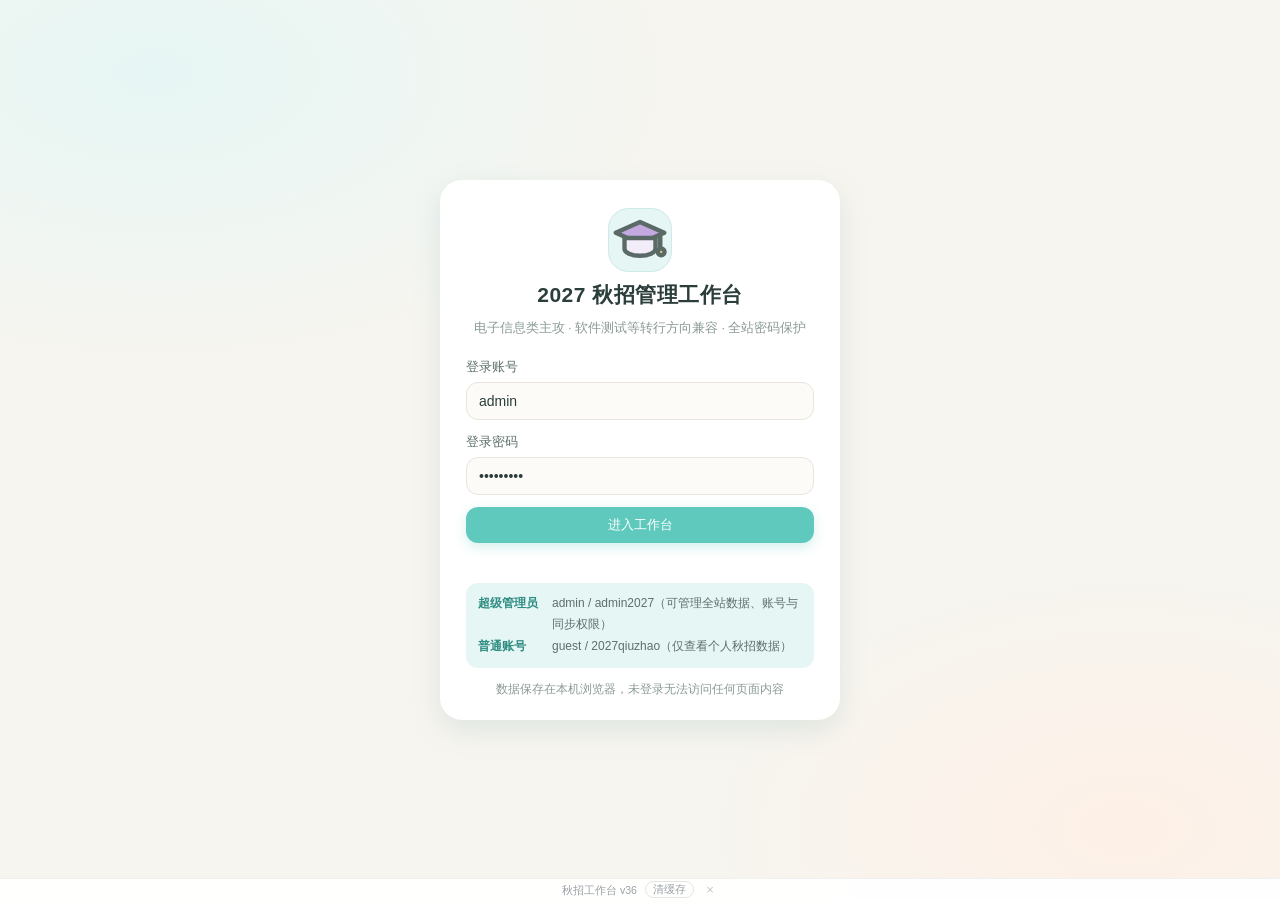
==== app/index.html @ a00beb41 "v36 修复图标一直闪：默认直接用原创手绘 SVG，不再发 40 个 404 图片请求；自定义图片改为可选开关" ====
<!DOCTYPE html>
<html lang="zh-CN">
<head>
<meta charset="UTF-8">
<meta name="viewport" content="width=device-width, initial-scale=1, viewport-fit=cover">
<title>2027秋招管理工作台 · WorkBuddy</title>
<meta name="description" content="2027届秋招专属管理工作台：岗位投递、笔试、面试、简历、题库、Offer对比、待办、资源一站式管理">
<link rel="manifest" href="manifest.webmanifest">
<meta name="theme-color" content="#5FC9BE">
<meta name="apple-mobile-web-app-capable" content="yes">
<meta name="mobile-web-app-capable" content="yes">
<meta name="apple-mobile-web-app-status-bar-style" content="default">
<meta name="apple-mobile-web-app-title" content="秋招工作台">
<meta http-equiv="Cache-Control" content="no-cache, no-store, must-revalidate">
<meta http-equiv="Pragma" content="no-cache">
<meta http-equiv="Expires" content="0">
<link rel="apple-touch-icon" href="icons/icon-192.png">
<link rel="icon" type="image/png" href="icons/icon-192.png">
<link rel="stylesheet" href="styles.css?v=36">
<script>
/* 版本升级时强制清场：注销全部 Service Worker + 清空全部缓存 + 重载一次
   —— 彻底解决浏览器一直执行旧脚本导致菜单点不动的问题（只执行一次，不会循环） */
(function () {
  try {
    var V = 'v36';
    if (localStorage.getItem('qz_ver') !== V) {
      try { localStorage.setItem('qz_ver', V); } catch (e) { }
      if (window.caches && caches.keys) {
        caches.keys().then(function (ks) {
          return Promise.all(ks.map(function (k) { return caches.delete(k); }));
        }).catch(function () { });
      }
      if (navigator.serviceWorker && navigator.serviceWorker.getRegistrations) {
        navigator.serviceWorker.getRegistrations().then(function (rs) {
          rs.forEach(function (r) { r.unregister(); });
        }).catch(function () { });
      }
      if (location.search.indexOf('nc=') < 0) {
        var qs = location.search ? location.search + '&' : '?';
        location.replace(location.pathname + qs + 'nc=' + Date.now() + (location.hash || ''));
      }
    }
  } catch (e) { }
})();
</script>
</head>
<body>

<!-- 底部细提示条：显示实际加载的版本 + 清缓存入口，出错时整条变红；可点 × 隐藏 -->
<div id="verbar" class="verbar">
  <span id="verbarTxt">秋招工作台 v36</span>
  <button class="verbar-btn" onclick="return (window.QZ && QZ.hardReset) ? QZ.hardReset() : location.reload();">清缓存</button>
  <button class="verbar-x" title="隐藏这条提示（下次更新版本会重新出现）" onclick="return (window.QZ && QZ.hideVerbar) ? QZ.hideVerbar() : (document.getElementById('verbar').style.display='none');">&times;</button>
</div>

<!-- ========== 登录页 ========== -->
<div id="login" class="login-screen">
  <div class="login-bg"></div>
  <div class="login-card">
    <div class="login-head" id="loginIcon"></div>
    <h1 class="login-title">2027 秋招管理工作台</h1>
    <p class="login-sub">电子信息类主攻 · 软件测试等转行方向兼容 · 全站密码保护</p>
    <form id="loginForm" autocomplete="off" onsubmit="return (window.QZ && QZ.loginSubmit) ? QZ.loginSubmit(event) : false;">
      <label class="field">
        <span class="field-label">登录账号</span>
        <input id="loginUser" type="text" placeholder="请输入账号" value="admin" autocomplete="username">
      </label>
      <label class="field">
        <span class="field-label">登录密码</span>
        <input id="loginPass" type="password" placeholder="请输入密码" value="admin2027" autocomplete="current-password">
      </label>
      <button class="btn btn-primary btn-block" type="submit">进入工作台</button>
      <p class="login-err" id="loginErr"></p>
    </form>
    <div class="login-tips">
      <div class="tip-row"><b>超级管理员</b><span>admin / admin2027（可管理全站数据、账号与同步权限）</span></div>
      <div class="tip-row"><b>普通账号</b><span>guest / 2027qiuzhao（仅查看个人秋招数据）</span></div>
    </div>
    <p class="login-foot">数据保存在本机浏览器，未登录无法访问任何页面内容</p>
  </div>
</div>

<!-- ========== 工作台主体 ========== -->
<div id="app" class="app hidden">
  <aside id="sidebar" class="sidebar">
    <div class="brand">
      <div class="brand-icon" id="brandIcon"></div>
      <div class="brand-text">
        <strong>秋招工作台</strong>
        <span>2027 Campus Recruit</span>
      </div>
    </div>
    <nav class="nav" id="nav"></nav>
    <div class="side-foot">
      <div class="side-user" id="sideUser"></div>
      <button class="btn btn-ghost btn-sm btn-block" id="logoutBtn">退出登录</button>
    </div>
  </aside>
  <div class="scrim" id="scrim"></div>

  <main class="main">
    <header class="topbar">
      <button class="icon-btn only-mobile" id="menuBtn" aria-label="展开菜单">☰</button>
      <div class="topbar-title">
        <h1 id="pageTitle">首页总览</h1>
        <p id="pageDesc">秋招全局数据看板</p>
      </div>
      <div class="topbar-actions">
        <span class="chip" id="roleChip"></span>
        <button class="btn btn-soft btn-sm" id="syncBtn">飞书同步</button>
        <button class="btn btn-soft btn-sm" id="exportBtn">导出备份</button>
      </div>
    </header>
    <div class="content" id="content"></div>
    <footer class="foot">
      <span>WorkBuddy 秋招工作台 · 数据存于本机浏览器，建议定期导出备份</span>
      <span id="footSync" class="foot-sync"></span>
    </footer>
  </main>
</div>

<div id="modalRoot"></div>
<div id="toast" class="toast"></div>
<button id="installBtn" class="install-btn hidden">添加到手机主屏幕</button>

<!-- 常驻诊断胶囊：显示实际加载版本与错误原文，便于快速定位 -->
<div id="diag" class="diag-pill"></div>
<script>
function qzShowErr(msg) {
  if (window.QZ && QZ.paintDiag) { try { QZ.paintDiag(msg, true); } catch (e) { } }
  var vb = document.getElementById('verbarTxt'), bar = document.getElementById('verbar');
  if (vb) vb.textContent = 'v36 · ' + msg;
  if (bar) bar.style.background = '#ff4d4f';
  var d = document.getElementById('diag');
  if (d) { d.className = 'diag-pill bad'; d.style.display = 'block'; d.textContent = msg; }
}
window.addEventListener('error', function (ev) {
  qzShowErr('脚本错误：' + (ev.message || '未知') + ' @' +
    String(ev.filename || '').split('/').pop() + ':' + ev.lineno);
});
window.addEventListener('unhandledrejection', function (ev) {
  qzShowErr('异步错误：' + ((ev.reason && ev.reason.message) || ev.reason || '未知'));
});
</script>
<script src="resume-parser.js?v=36" defer></script>
<script src="fit-analyzer.js?v=36" defer></script>
<script src="data.js?v=36" defer></script>
<script src="core.js?v=36" defer></script>
<script src="pages.js?v=36" defer></script>
<script>
  if ('serviceWorker' in navigator) {
    window.addEventListener('load', function () {
      navigator.serviceWorker.register('sw.js?v=36').catch(function () {});
      // 新版本 Service Worker 接管后自动刷新一次，保证总是展示最新版本
      var refreshing = false;
      navigator.serviceWorker.addEventListener('controllerchange', function () {
        if (refreshing) return;
        refreshing = true;
        window.location.reload();
      });
    });
  }
</script>
</body>
</html>
---- app/styles.css ----
/* =======================================================
   2027 秋招管理工作台 · 全局样式
   配色方案 B：浅青主色 + 米白背景 + 纯白卡片（低饱和清爽）
   ======================================================= */
:root{
  --teal:#5FC9BE;
  --teal-deep:#3FA79C;
  --teal-dark:#2F8C82;
  --teal-soft:#E6F6F4;
  --teal-line:#CDEAE6;

  --cream:#F7F5F0;
  --cream-2:#F1EEE7;
  --card:#FFFFFF;

  --text:#2C3E3B;
  --text-2:#5C6F6B;
  --muted:#8A9A96;
  --border:#E9E5DC;

  --red:#FF8A7A;      /* 柔和珊瑚红 */
  --yellow:#FFD79A;   /* 暖黄 */
  --skin:#FFE3C4;
  --ink:#3A3226;

  --ok:#4CAF9B;
  --warn:#E9A23B;
  --danger:#E4725F;
  --info:#6BA8E8;

  --radius:18px;
  --radius-sm:12px;
  --shadow:0 6px 18px rgba(95,150,143,.10);
  --shadow-hi:0 10px 28px rgba(95,150,143,.16);
  --sidebar-w:236px;
  --sidebar-w-m:74px;
}

*{box-sizing:border-box;-webkit-tap-highlight-color:transparent}
html,body{margin:0;padding:0}
body{
  font-family:"PingFang SC","Microsoft YaHei","Hiragino Sans GB","Helvetica Neue",Arial,sans-serif;
  background:var(--cream);
  color:var(--text);
  font-size:14px;
  line-height:1.6;
  -webkit-font-smoothing:antialiased;
}
h1,h2,h3,h4,p{margin:0}
ul{margin:0;padding:0;list-style:none}
a{color:var(--teal-dark);text-decoration:none}
button,input,select,textarea{font-family:inherit;font-size:14px;color:inherit}
.hidden{display:none !important}
img,svg{display:block}

/* 分页条 */
.pager{
  display:flex;flex-wrap:wrap;align-items:center;justify-content:center;gap:10px;
  margin-top:14px;padding:10px;background:#f7fbfa;border:1px solid var(--border);border-radius:12px;
}
.pager .btn:disabled{opacity:.45;cursor:not-allowed}
.pager select{padding:3px 6px;border:1px solid var(--border);border-radius:6px;background:#fff;color:var(--text-2)}

/* 菜单项改为锚点后：去掉下划线、继承配色 */
a.nav-item{text-decoration:none;color:var(--text-2)}
a.nav-item:hover{text-decoration:none}
a.nav-item.active{color:var(--teal-dark)}

/* 常驻版本条：屏幕最底部一条极细的浅色提示，平时不抢视线，出错时才变红 */
.verbar{
  position:fixed;left:0;right:0;bottom:0;z-index:99999;height:22px;
  display:flex;align-items:center;justify-content:center;gap:8px;
  padding:0 10px;background:rgba(255,255,255,.92);color:#9AA0A6;
  font-size:10.5px;line-height:22px;white-space:nowrap;
  border-top:1px solid rgba(0,0,0,.06);backdrop-filter:blur(4px);
}
.verbar #verbarTxt{flex:0 1 auto;min-width:0;overflow:hidden;text-overflow:ellipsis}
.verbar-btn{
  flex:0 0 auto;height:17px;padding:0 7px;border:1px solid rgba(0,0,0,.1);border-radius:9px;
  background:transparent;color:#9AA0A6;font-size:10.5px;cursor:pointer;line-height:1;
}
.verbar-btn:hover{color:var(--teal-dark);border-color:var(--teal)}
.verbar-x{
  flex:0 0 auto;width:16px;height:16px;padding:0;margin:0;line-height:14px;
  border:none;background:transparent;color:#C2C6CC;font-size:13px;cursor:pointer;
}
.verbar-x:hover{color:#666}
.verbar.bad{background:#ff4d4f;color:#fff;border-top-color:#ff4d4f}
.verbar.bad .verbar-btn,.verbar.bad .verbar-x{color:#fff;border-color:rgba(255,255,255,.6)}
body{padding-bottom:24px}

/* 常驻诊断胶囊：右下角显示版本号 / 错误原文 */
.diag-pill{
  display:none;position:fixed;right:12px;bottom:12px;z-index:9999;
  max-width:78vw;word-break:break-all;
  padding:6px 14px;border-radius:20px;font-size:12px;line-height:1.5;
  color:#fff;background:rgba(95,201,190,.94);
  box-shadow:0 6px 18px rgba(0,0,0,.18);pointer-events:none;
}
.diag-pill.bad{background:#ff4d4f}

/* ---------------- 登录页 ---------------- */
.login-screen{
  position:fixed;inset:0;z-index:100;
  display:flex;align-items:center;justify-content:center;padding:20px;
  background:
    radial-gradient(900px 500px at 12% 8%, #E6F6F4 0%, transparent 60%),
    radial-gradient(700px 420px at 88% 92%, #FDF0E6 0%, transparent 60%),
    var(--cream);
  overflow:auto;
}
.login-card{
  width:100%;max-width:400px;background:var(--card);
  border-radius:22px;box-shadow:var(--shadow-hi);
  padding:28px 26px 22px;position:relative;z-index:2;
}
.login-head{display:flex;justify-content:center;margin-bottom:6px}
.login-title{font-size:21px;text-align:center;letter-spacing:.5px}
.login-sub{margin:6px 0 18px;text-align:center;color:var(--muted);font-size:12.5px;line-height:1.7}
.field{display:block;margin-bottom:12px}
.field-label{display:block;font-size:12.5px;color:var(--text-2);margin-bottom:5px}
.field input,.field select,.field textarea{
  width:100%;padding:10px 12px;border:1px solid var(--border);border-radius:var(--radius-sm);
  background:#FCFBF8;outline:none;transition:.18s;
}
.field input:focus,.field select:focus,.field textarea:focus{
  border-color:var(--teal);background:#fff;box-shadow:0 0 0 3px rgba(95,201,190,.14)
}
.login-err{color:var(--danger);font-size:12.5px;min-height:18px;margin-top:8px;text-align:center}
.login-tips{margin-top:14px;background:var(--teal-soft);border-radius:var(--radius-sm);padding:10px 12px}
.tip-row{display:flex;gap:8px;font-size:12px;color:var(--text-2);line-height:1.8}
.tip-row b{flex:0 0 66px;color:var(--teal-dark)}
.login-foot{margin-top:12px;font-size:11.5px;color:var(--muted);text-align:center}

/* ---------------- 布局 ---------------- */
.app{display:flex;min-height:100vh}
.sidebar{
  position:fixed;top:0;left:0;bottom:0;width:var(--sidebar-w);z-index:40;
  background:linear-gradient(180,#FFFFFF 0%,#FBFDFC 100%);
  border-right:1px solid var(--border);
  display:flex;flex-direction:column;
}
.brand{display:flex;align-items:center;gap:10px;padding:16px 14px;border-bottom:1px solid var(--border)}
.brand-icon{flex:0 0 40px}
.brand-text strong{display:block;font-size:14.5px;letter-spacing:.3px}
.brand-text span{display:block;font-size:10.5px;color:var(--muted);letter-spacing:.4px}
.nav{flex:1;overflow-y:auto;padding:10px 8px 14px}
.nav-item{
  display:flex;align-items:center;gap:10px;width:100%;
  padding:8px 10px;margin-bottom:4px;border:none;border-radius:14px;
  background:transparent;cursor:pointer;text-align:left;transition:.16s;color:var(--text-2);
}
.nav-item:hover{background:var(--teal-soft);color:var(--teal-dark)}
.nav-item.active{background:var(--teal-soft);color:var(--teal-dark);box-shadow:inset 0 0 0 1px var(--teal-line)}
.nav-item.active .nav-text strong{color:var(--teal-dark)}
.nav-text strong{display:block;font-size:13.5px;color:var(--text);font-weight:600}
.nav-text span{display:block;font-size:10.5px;color:var(--muted)}
.nav-badge{
  margin-left:auto;min-width:20px;height:20px;padding:0 6px;border-radius:10px;
  background:var(--red);color:#fff;font-size:11px;display:flex;align-items:center;justify-content:center;
}
.side-foot{padding:10px;border-top:1px solid var(--border)}
.side-user{
  display:flex;align-items:center;gap:8px;padding:6px 8px;margin-bottom:8px;
  background:var(--cream);border-radius:12px;
}
.side-user .su-name{font-size:12.5px;font-weight:600;line-height:1.3}
.side-user .su-role{font-size:10.5px;color:var(--muted)}

.main{flex:1;margin-left:var(--sidebar-w);min-width:0;display:flex;flex-direction:column}
.topbar{
  position:sticky;top:0;z-index:30;
  display:flex;align-items:center;gap:12px;
  padding:14px 22px;background:rgba(247,245,240,.94);
  backdrop-filter:blur(8px);border-bottom:1px solid var(--border);
}
.topbar-title h1{font-size:18px;letter-spacing:.3px}
.topbar-title p{font-size:12px;color:var(--muted);margin-top:1px}
.topbar-actions{margin-left:auto;display:flex;align-items:center;gap:8px}
.content{padding:18px 22px 26px;flex:1}
.foot{
  padding:12px 22px 18px;display:flex;justify-content:space-between;gap:10px;
  font-size:11.5px;color:var(--muted);border-top:1px solid var(--border);flex-wrap:wrap;
}
.foot-sync{color:var(--teal-dark)}
.scrim{display:none}

/* ---------------- 卡片规范 ---------------- */
.grid{display:grid;gap:14px}
.grid-4{grid-template-columns:repeat(4,minmax(0,1fr))}
.grid-3{grid-template-columns:repeat(3,minmax(0,1fr))}
.grid-2{grid-template-columns:repeat(2,minmax(0,1fr))}
.grid-6{grid-template-columns:repeat(6,minmax(0,1fr))}
.grid-q{grid-template-columns:minmax(0,1fr) 320px}

.card{
  background:var(--card);border-radius:var(--radius);box-shadow:var(--shadow);
  padding:16px 16px 16px;display:flex;flex-direction:column;gap:12px;
}
.card-head{display:flex;align-items:flex-start;gap:11px}
.card-icon{flex:0 0 42px}
.card-titles{min-width:0;flex:1}
.card-title{font-size:14.5px;font-weight:600;letter-spacing:.2px}
.card-desc{font-size:12px;color:var(--muted);margin-top:2px;line-height:1.6}
.card-tools{margin-left:auto;display:flex;gap:6px;flex-wrap:wrap;justify-content:flex-end}
.card-body{font-size:13px;color:var(--text-2)}
/* 图标层：自定义图片优先 + 原创手绘卡通图标回退 */
.nx-icon-img{
  position:relative;display:inline-flex;align-items:center;justify-content:center;flex:0 0 auto;
  border-radius:32%;background:var(--teal-soft);border:1.5px solid var(--teal-line);
  overflow:hidden;line-height:1;vertical-align:middle;
}
.nx-icon-img img{width:88%;height:88%;object-fit:contain;display:block}
.nx-icon-img.tiny{background:transparent;border:none;border-radius:0;overflow:visible}
.nx-icon-img.tiny img{width:100%;height:100%}
.nx-fb{display:none;align-items:center;justify-content:center;width:100%;height:100%}

.stat-card{padding:14px}
.stat-value{font-size:26px;font-weight:700;color:var(--teal-dark);line-height:1.2}
.stat-label{font-size:12px;color:var(--text-2);margin-top:2px}
.stat-sub{font-size:11px;color:var(--muted);margin-top:4px}
.stat-bar{height:6px;border-radius:4px;background:var(--teal-soft);overflow:hidden;margin-top:8px}
.stat-bar i{display:block;height:100%;background:linear-gradient(90deg,var(--teal),var(--teal-deep));border-radius:4px}

.kv{display:grid;grid-template-columns:auto 1fr;gap:6px 12px;font-size:12.5px}
.kv dt{color:var(--muted)}
.kv dd{margin:0;color:var(--text);word-break:break-all}

/* ---------------- 组件 ---------------- */
.btn{
  border:1px solid transparent;border-radius:12px;padding:8px 14px;cursor:pointer;
  background:var(--teal-soft);color:var(--teal-dark);font-size:13px;transition:.16s;
  display:inline-flex;align-items:center;gap:6px;justify-content:center;
}
.btn:hover{filter:brightness(.97)}
.btn-primary{background:var(--teal);color:#fff;box-shadow:0 4px 12px rgba(95,201,190,.28)}
.btn-primary:hover{background:var(--teal-deep)}
.btn-soft{background:var(--teal-soft);color:var(--teal-dark)}
.btn-ghost{background:#fff;border-color:var(--border);color:var(--text-2)}
.btn-danger{background:#FDEDEA;color:var(--danger)}
.btn-sm{padding:6px 10px;font-size:12px;border-radius:10px}
.btn-block{width:100%}
.btn:disabled{opacity:.5;cursor:not-allowed}
.icon-btn{
  width:34px;height:34px;border-radius:10px;border:1px solid var(--border);
  background:#fff;cursor:pointer;font-size:15px;line-height:1;color:var(--text-2);
}
.only-mobile{display:none}

.chip{
  display:inline-flex;align-items:center;gap:5px;padding:4px 10px;border-radius:20px;
  background:var(--teal-soft);color:var(--teal-dark);font-size:11.5px;white-space:nowrap;
}
.chip.gray{background:var(--cream-2);color:var(--text-2)}
.chip.red{background:#FDEDEA;color:var(--danger)}
.chip.yellow{background:#FFF4E0;color:#B8801F}
.chip.green{background:#E7F6F1;color:var(--ok)}
.chip.blue{background:#E9F1FB;color:#3E7CC4}
.tag{display:inline-block;padding:2px 8px;border-radius:8px;background:var(--cream-2);color:var(--text-2);font-size:11px;margin:2px 4px 2px 0}

.table-wrap{overflow-x:auto;border-radius:var(--radius-sm);border:1px solid var(--border)}
table{width:100%;border-collapse:collapse;font-size:12.5px;min-width:640px}
th,td{padding:9px 10px;text-align:left;border-bottom:1px solid var(--border);vertical-align:top}
th{background:var(--cream);color:var(--text-2);font-weight:600;white-space:nowrap;position:sticky;top:0}
tbody tr:hover{background:#FCFBF8}
td .nowrap{white-space:nowrap}

.list{display:flex;flex-direction:column;gap:9px}
.list-item{
  display:flex;gap:10px;align-items:flex-start;padding:10px 12px;
  background:var(--cream);border-radius:var(--radius-sm);border:1px solid transparent;
}
.list-item:hover{border-color:var(--teal-line)}
.list-item .li-main{flex:1;min-width:0}
.list-item .li-title{font-size:13px;font-weight:600;color:var(--text);display:flex;align-items:center;gap:6px;flex-wrap:wrap}
.list-item .li-sub{font-size:11.5px;color:var(--muted);margin-top:3px;line-height:1.7}
.list-item.done .li-title{text-decoration:line-through;color:var(--muted)}

.empty{
  padding:26px;text-align:center;color:var(--muted);font-size:12.5px;
  background:var(--cream);border-radius:var(--radius-sm);border:1px dashed var(--border);
}
.toolbar{display:flex;gap:8px;flex-wrap:wrap;align-items:center}
.toolbar select,.toolbar input{
  padding:7px 10px;border:1px solid var(--border);border-radius:10px;background:#fff;outline:none;font-size:12.5px;
}
.toolbar select:focus,.toolbar input:focus{border-color:var(--teal)}
.filters{padding:12px 14px;background:var(--cream);border-radius:var(--radius-sm);display:flex;gap:8px;flex-wrap:wrap;align-items:center}
.filters label{font-size:12px;color:var(--text-2)}

.progress{height:8px;background:var(--teal-soft);border-radius:6px;overflow:hidden}
.progress i{display:block;height:100%;background:linear-gradient(90deg,var(--teal),var(--teal-deep))}

.timeline{position:relative;padding-left:18px}
.timeline::before{content:"";position:absolute;left:5px;top:6px;bottom:6px;width:2px;background:var(--teal-line)}
.tl-item{position:relative;padding:0 0 14px}
.tl-item::before{
  content:"";position:absolute;left:-17px;top:5px;width:10px;height:10px;border-radius:50%;
  background:#fff;border:2px solid var(--teal);
}
.tl-item .tl-title{font-size:13px;font-weight:600}
.tl-item .tl-sub{font-size:11.5px;color:var(--muted)}

.note{
  background:#FFF9EF;border:1px solid #F3E4C8;border-radius:var(--radius-sm);
  padding:11px 13px;font-size:12.5px;color:#7A5C2E;line-height:1.8;
}
.note.teal{background:var(--teal-soft);border-color:var(--teal-line);color:var(--teal-dark)}
.note.yellow{background:#FFF6E0;border-color:#F0CE7A;color:#7A5310}
.note b{color:inherit}

.acc-title{font-size:13px;font-weight:600;cursor:pointer;display:flex;align-items:center;gap:8px;padding:8px 0}
.acc-body{font-size:12.5px;color:var(--text-2);line-height:1.9;padding:0 0 8px}

.sub-card{background:var(--cream);border-radius:var(--radius-sm);padding:12px}
.sub-card h4{font-size:12.5px;margin-bottom:6px;color:var(--text)}

.score-row{display:flex;align-items:center;gap:8px;margin-bottom:6px;font-size:12px}
.score-row .sr-name{flex:0 0 62px;color:var(--text-2)}
.score-row .sr-bar{flex:1;height:7px;background:var(--teal-soft);border-radius:5px;overflow:hidden}
.score-row .sr-bar i{display:block;height:100%;background:var(--teal)}
.score-row .sr-val{flex:0 0 30px;text-align:right;color:var(--teal-dark);font-weight:600}

.mini-stat{display:flex;justify-content:space-between;padding:6px 0;border-bottom:1px dashed var(--border);font-size:12.5px}
.mini-stat:last-child{border-bottom:none}
.mini-stat b{color:var(--teal-dark)}

/* ---------------- 模态框 ---------------- */
.modal-mask{
  position:fixed;inset:0;background:rgba(44,62,59,.42);z-index:80;
  display:flex;align-items:flex-start;justify-content:center;padding:24px 14px;overflow:auto;
}
.modal{
  width:100%;max-width:560px;background:#fff;border-radius:20px;box-shadow:var(--shadow-hi);
  padding:20px;animation:pop .18s ease;
}
@keyframes pop{from{transform:translateY(8px);opacity:0}to{transform:none;opacity:1}}
.modal h3{font-size:16px;margin-bottom:4px}
.modal .modal-desc{font-size:12px;color:var(--muted);margin-bottom:14px}
.modal-grid{display:grid;grid-template-columns:1fr 1fr;gap:10px}
.modal-grid .full{grid-column:1/-1}
.modal-foot{display:flex;gap:8px;justify-content:flex-end;margin-top:16px}

.toast{
  position:fixed;left:50%;bottom:28px;transform:translateX(-50%) translateY(20px);
  background:var(--text);color:#fff;padding:10px 18px;border-radius:22px;font-size:13px;
  opacity:0;pointer-events:none;transition:.22s;z-index:120;max-width:88vw;text-align:center;
}
.toast.show{opacity:1;transform:translateX(-50%) translateY(0)}

.install-btn{
  position:fixed;right:16px;bottom:16px;z-index:90;border:none;border-radius:22px;
  background:var(--teal);color:#fff;padding:11px 18px;font-size:13px;cursor:pointer;
  box-shadow:0 8px 22px rgba(95,201,190,.36);
}

/* ---------------- 响应式：手机端保持同结构 ---------------- */
@media (max-width:900px){
  .grid-4,.grid-6{grid-template-columns:repeat(2,minmax(0,1fr))}
  .grid-3{grid-template-columns:repeat(2,minmax(0,1fr))}
  .grid-q{grid-template-columns:1fr}
}
@media (max-width:820px){
  :root{--sidebar-w:74px}
  .sidebar{width:var(--sidebar-w)}
  .main{margin-left:var(--sidebar-w)}
  .brand{padding:12px 8px;justify-content:center;flex-direction:column;gap:4px;text-align:center}
  .brand-text{display:none}
  .nav{padding:8px 6px}
  .nav-item{flex-direction:column;gap:3px;padding:7px 2px;border-radius:12px;align-items:center;text-align:center}
  .nav-text strong{font-size:10.5px}
  .nav-text span{display:none}
  .nav-badge{position:absolute;margin:0;transform:translate(14px,-6px);font-size:10px;min-width:16px;height:16px}
  .nav-item{position:relative}
  .side-foot{padding:8px 6px}
  .side-user{flex-direction:column;gap:2px;padding:6px 2px;text-align:center}
  .side-user .su-name{font-size:11px}
  .side-user .su-role{font-size:9.5px}
  .side-foot .btn{font-size:11px;padding:5px 4px}
  .only-mobile{display:inline-flex}
  .topbar{padding:10px 12px;gap:8px}
  .topbar-title h1{font-size:15.5px}
  .topbar-title p{display:none}
  .topbar-actions{gap:6px}
  .topbar-actions .btn{padding:6px 8px;font-size:11.5px}
  #roleChip{display:none}
  #exportBtn{display:none}
  .content{padding:12px 12px 20px}
  .grid-2,.grid-3{grid-template-columns:1fr}
  .grid-4,.grid-6{grid-template-columns:repeat(2,minmax(0,1fr))}
  .grid-q{grid-template-columns:1fr}
  .card{padding:14px 12px;border-radius:16px}
  .modal-grid{grid-template-columns:1fr}
  .foot{padding:10px 12px 16px;font-size:11px}
}
/* 手机端菜单抽屉（展开态，结构不变，仅加宽显示文字） */
.sidebar.open{width:236px;box-shadow:var(--shadow-hi)}
.sidebar.open .brand{flex-direction:row;text-align:left;justify-content:flex-start}
.sidebar.open .brand-text{display:block}
.sidebar.open .nav-item{flex-direction:row;text-align:left;align-items:center;padding:8px 10px}
.sidebar.open .nav-text span{display:block}
.sidebar.open .nav-text strong{font-size:13.5px}
.sidebar.open .nav-badge{position:static;transform:none}
.sidebar.open .side-user{flex-direction:row;text-align:left}
@media (max-width:820px){
  .sidebar.open ~ .scrim{display:block}
}
.scrim{position:fixed;inset:0;background:rgba(44,62,59,.35);z-index:35}
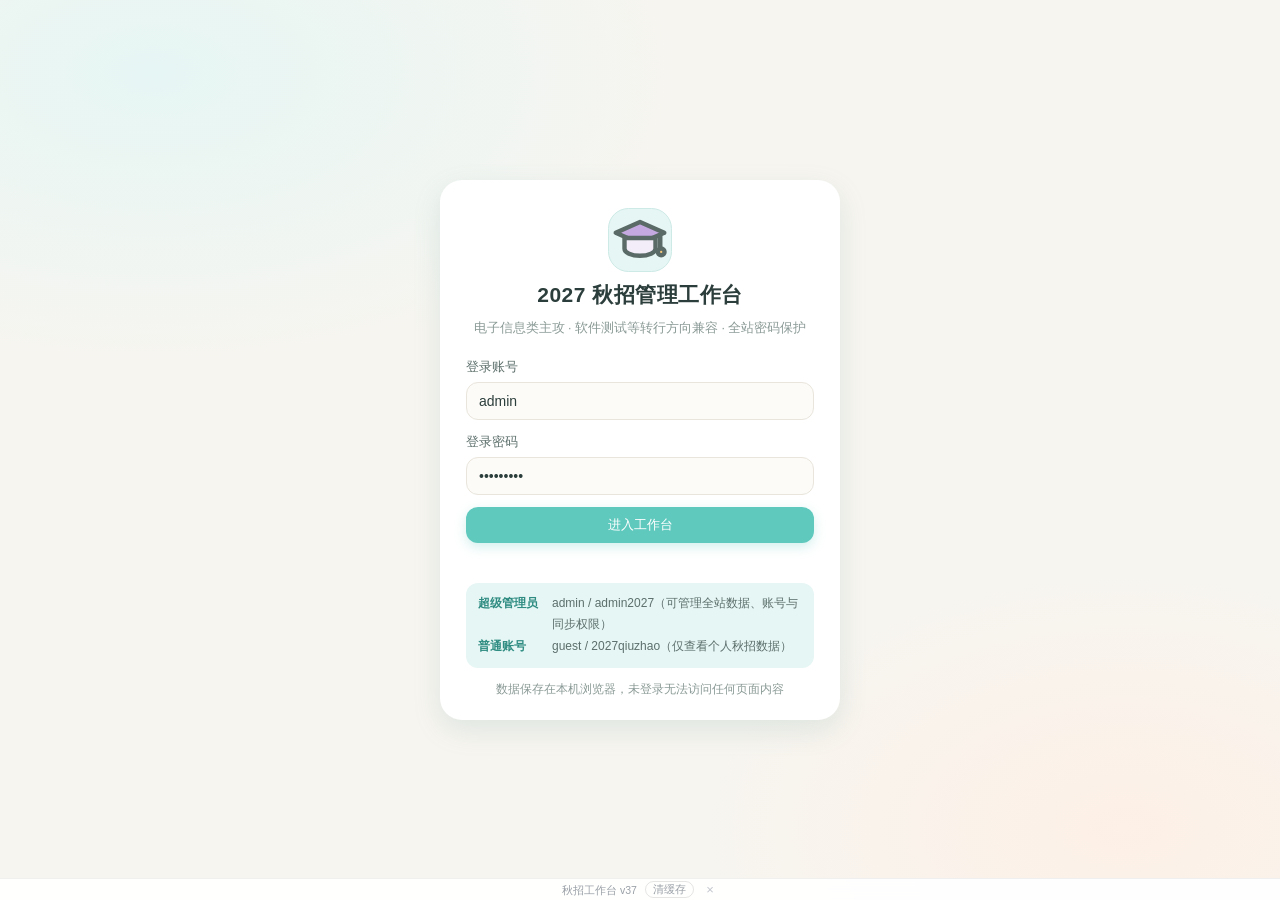
==== commit ef92b15e: "v37 内置汇总表数据更新为近5天 791 条（2026-09-18~09-22）" ====
--- a/app/index.html
+++ b/app/index.html
@@ -16,13 +16,13 @@
 <meta http-equiv="Expires" content="0">
 <link rel="apple-touch-icon" href="icons/icon-192.png">
 <link rel="icon" type="image/png" href="icons/icon-192.png">
-<link rel="stylesheet" href="styles.css?v=36">
+<link rel="stylesheet" href="styles.css?v=37">
 <script>
 /* 版本升级时强制清场：注销全部 Service Worker + 清空全部缓存 + 重载一次
    —— 彻底解决浏览器一直执行旧脚本导致菜单点不动的问题（只执行一次，不会循环） */
 (function () {
   try {
-    var V = 'v36';
+    var V = 'v37';
     if (localStorage.getItem('qz_ver') !== V) {
       try { localStorage.setItem('qz_ver', V); } catch (e) { }
       if (window.caches && caches.keys) {
@@ -48,7 +48,7 @@
 
 <!-- 底部细提示条：显示实际加载的版本 + 清缓存入口，出错时整条变红；可点 × 隐藏 -->
 <div id="verbar" class="verbar">
-  <span id="verbarTxt">秋招工作台 v36</span>
+  <span id="verbarTxt">秋招工作台 v37</span>
   <button class="verbar-btn" onclick="return (window.QZ && QZ.hardReset) ? QZ.hardReset() : location.reload();">清缓存</button>
   <button class="verbar-x" title="隐藏这条提示（下次更新版本会重新出现）" onclick="return (window.QZ && QZ.hideVerbar) ? QZ.hideVerbar() : (document.getElementById('verbar').style.display='none');">&times;</button>
 </div>
@@ -129,7 +129,7 @@
 function qzShowErr(msg) {
   if (window.QZ && QZ.paintDiag) { try { QZ.paintDiag(msg, true); } catch (e) { } }
   var vb = document.getElementById('verbarTxt'), bar = document.getElementById('verbar');
-  if (vb) vb.textContent = 'v36 · ' + msg;
+  if (vb) vb.textContent = 'v37 · ' + msg;
   if (bar) bar.style.background = '#ff4d4f';
   var d = document.getElementById('diag');
   if (d) { d.className = 'diag-pill bad'; d.style.display = 'block'; d.textContent = msg; }
@@ -142,15 +142,15 @@
   qzShowErr('异步错误：' + ((ev.reason && ev.reason.message) || ev.reason || '未知'));
 });
 </script>
-<script src="resume-parser.js?v=36" defer></script>
-<script src="fit-analyzer.js?v=36" defer></script>
-<script src="data.js?v=36" defer></script>
-<script src="core.js?v=36" defer></script>
-<script src="pages.js?v=36" defer></script>
+<script src="resume-parser.js?v=37" defer></script>
+<script src="fit-analyzer.js?v=37" defer></script>
+<script src="data.js?v=37" defer></script>
+<script src="core.js?v=37" defer></script>
+<script src="pages.js?v=37" defer></script>
 <script>
   if ('serviceWorker' in navigator) {
     window.addEventListener('load', function () {
-      navigator.serviceWorker.register('sw.js?v=36').catch(function () {});
+      navigator.serviceWorker.register('sw.js?v=37').catch(function () {});
       // 新版本 Service Worker 接管后自动刷新一次，保证总是展示最新版本
       var refreshing = false;
       navigator.serviceWorker.addEventListener('controllerchange', function () {
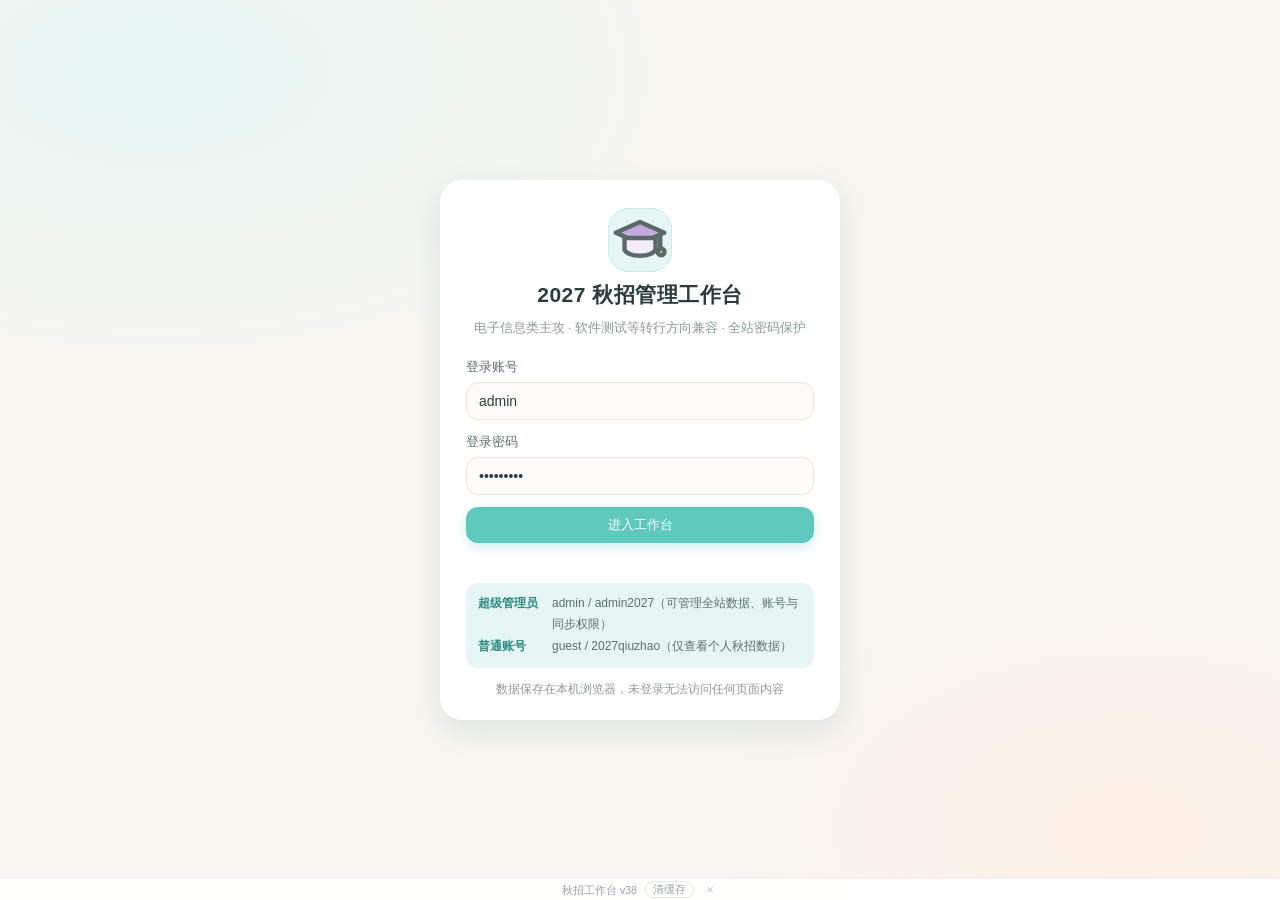
==== commit 6a0d0dca: "v38 岗位库新增「更新时间 新→旧/旧→新」排序 + 显示本页最新更新日；一键载入后自动按最新排序" ====
--- a/app/index.html
+++ b/app/index.html
@@ -16,13 +16,13 @@
 <meta http-equiv="Expires" content="0">
 <link rel="apple-touch-icon" href="icons/icon-192.png">
 <link rel="icon" type="image/png" href="icons/icon-192.png">
-<link rel="stylesheet" href="styles.css?v=37">
+<link rel="stylesheet" href="styles.css?v=38">
 <script>
 /* 版本升级时强制清场：注销全部 Service Worker + 清空全部缓存 + 重载一次
    —— 彻底解决浏览器一直执行旧脚本导致菜单点不动的问题（只执行一次，不会循环） */
 (function () {
   try {
-    var V = 'v37';
+    var V = 'v38';
     if (localStorage.getItem('qz_ver') !== V) {
       try { localStorage.setItem('qz_ver', V); } catch (e) { }
       if (window.caches && caches.keys) {
@@ -48,7 +48,7 @@
 
 <!-- 底部细提示条：显示实际加载的版本 + 清缓存入口，出错时整条变红；可点 × 隐藏 -->
 <div id="verbar" class="verbar">
-  <span id="verbarTxt">秋招工作台 v37</span>
+  <span id="verbarTxt">秋招工作台 v38</span>
   <button class="verbar-btn" onclick="return (window.QZ && QZ.hardReset) ? QZ.hardReset() : location.reload();">清缓存</button>
   <button class="verbar-x" title="隐藏这条提示（下次更新版本会重新出现）" onclick="return (window.QZ && QZ.hideVerbar) ? QZ.hideVerbar() : (document.getElementById('verbar').style.display='none');">&times;</button>
 </div>
@@ -129,7 +129,7 @@
 function qzShowErr(msg) {
   if (window.QZ && QZ.paintDiag) { try { QZ.paintDiag(msg, true); } catch (e) { } }
   var vb = document.getElementById('verbarTxt'), bar = document.getElementById('verbar');
-  if (vb) vb.textContent = 'v37 · ' + msg;
+  if (vb) vb.textContent = 'v38 · ' + msg;
   if (bar) bar.style.background = '#ff4d4f';
   var d = document.getElementById('diag');
   if (d) { d.className = 'diag-pill bad'; d.style.display = 'block'; d.textContent = msg; }
@@ -142,15 +142,15 @@
   qzShowErr('异步错误：' + ((ev.reason && ev.reason.message) || ev.reason || '未知'));
 });
 </script>
-<script src="resume-parser.js?v=37" defer></script>
-<script src="fit-analyzer.js?v=37" defer></script>
-<script src="data.js?v=37" defer></script>
-<script src="core.js?v=37" defer></script>
-<script src="pages.js?v=37" defer></script>
+<script src="resume-parser.js?v=38" defer></script>
+<script src="fit-analyzer.js?v=38" defer></script>
+<script src="data.js?v=38" defer></script>
+<script src="core.js?v=38" defer></script>
+<script src="pages.js?v=38" defer></script>
 <script>
   if ('serviceWorker' in navigator) {
     window.addEventListener('load', function () {
-      navigator.serviceWorker.register('sw.js?v=37').catch(function () {});
+      navigator.serviceWorker.register('sw.js?v=38').catch(function () {});
       // 新版本 Service Worker 接管后自动刷新一次，保证总是展示最新版本
       var refreshing = false;
       navigator.serviceWorker.addEventListener('controllerchange', function () {
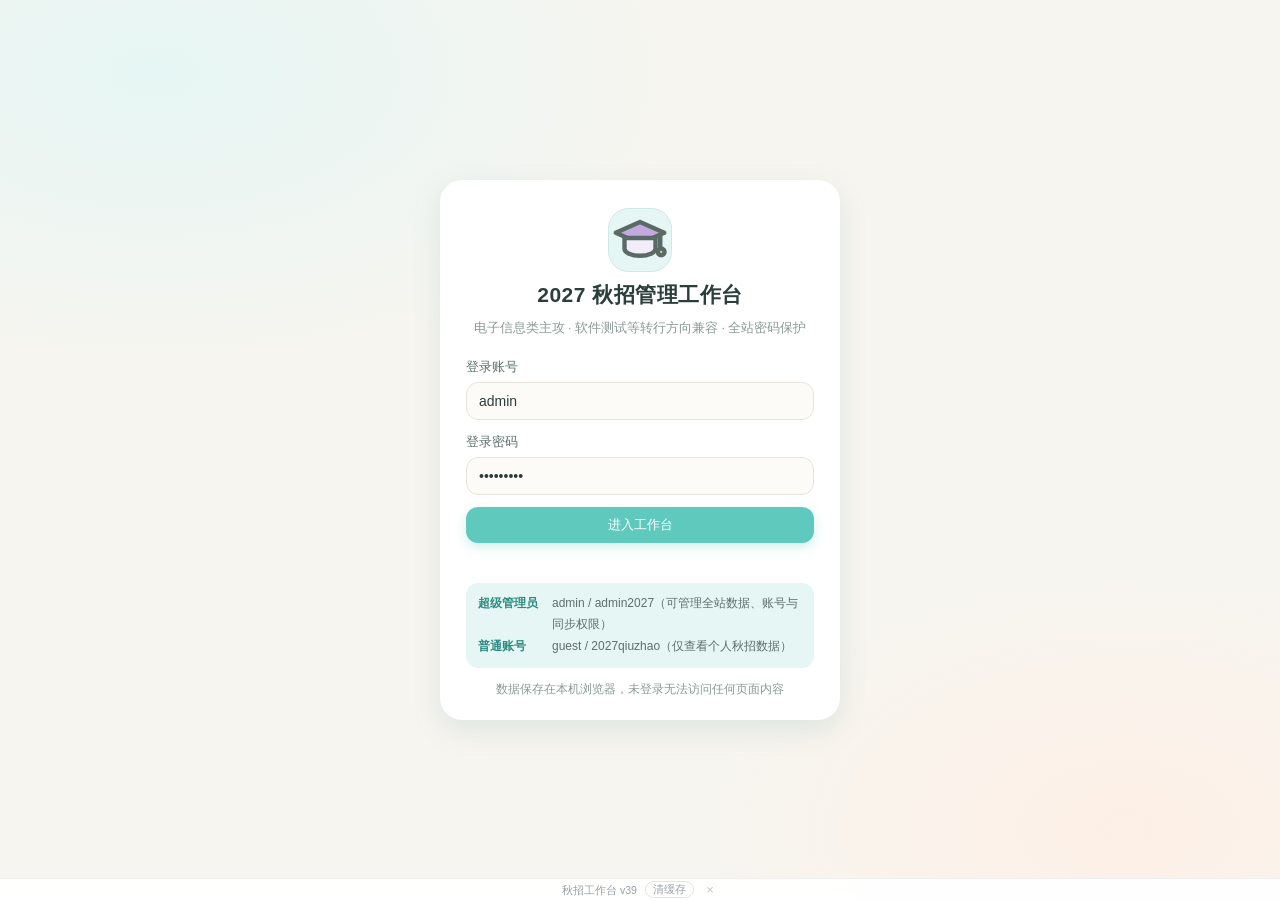
==== commit 67435c63: "v39 岗位新增「公告链接」字段：表格分「打开/公告」两个按钮，编辑表单可填，适配弹窗可一键打开公告原文" ====
--- a/app/index.html
+++ b/app/index.html
@@ -16,13 +16,13 @@
 <meta http-equiv="Expires" content="0">
 <link rel="apple-touch-icon" href="icons/icon-192.png">
 <link rel="icon" type="image/png" href="icons/icon-192.png">
-<link rel="stylesheet" href="styles.css?v=38">
+<link rel="stylesheet" href="styles.css?v=39">
 <script>
 /* 版本升级时强制清场：注销全部 Service Worker + 清空全部缓存 + 重载一次
    —— 彻底解决浏览器一直执行旧脚本导致菜单点不动的问题（只执行一次，不会循环） */
 (function () {
   try {
-    var V = 'v38';
+    var V = 'v39';
     if (localStorage.getItem('qz_ver') !== V) {
       try { localStorage.setItem('qz_ver', V); } catch (e) { }
       if (window.caches && caches.keys) {
@@ -48,7 +48,7 @@
 
 <!-- 底部细提示条：显示实际加载的版本 + 清缓存入口，出错时整条变红；可点 × 隐藏 -->
 <div id="verbar" class="verbar">
-  <span id="verbarTxt">秋招工作台 v38</span>
+  <span id="verbarTxt">秋招工作台 v39</span>
   <button class="verbar-btn" onclick="return (window.QZ && QZ.hardReset) ? QZ.hardReset() : location.reload();">清缓存</button>
   <button class="verbar-x" title="隐藏这条提示（下次更新版本会重新出现）" onclick="return (window.QZ && QZ.hideVerbar) ? QZ.hideVerbar() : (document.getElementById('verbar').style.display='none');">&times;</button>
 </div>
@@ -129,7 +129,7 @@
 function qzShowErr(msg) {
   if (window.QZ && QZ.paintDiag) { try { QZ.paintDiag(msg, true); } catch (e) { } }
   var vb = document.getElementById('verbarTxt'), bar = document.getElementById('verbar');
-  if (vb) vb.textContent = 'v38 · ' + msg;
+  if (vb) vb.textContent = 'v39 · ' + msg;
   if (bar) bar.style.background = '#ff4d4f';
   var d = document.getElementById('diag');
   if (d) { d.className = 'diag-pill bad'; d.style.display = 'block'; d.textContent = msg; }
@@ -142,15 +142,15 @@
   qzShowErr('异步错误：' + ((ev.reason && ev.reason.message) || ev.reason || '未知'));
 });
 </script>
-<script src="resume-parser.js?v=38" defer></script>
-<script src="fit-analyzer.js?v=38" defer></script>
-<script src="data.js?v=38" defer></script>
-<script src="core.js?v=38" defer></script>
-<script src="pages.js?v=38" defer></script>
+<script src="resume-parser.js?v=39" defer></script>
+<script src="fit-analyzer.js?v=39" defer></script>
+<script src="data.js?v=39" defer></script>
+<script src="core.js?v=39" defer></script>
+<script src="pages.js?v=39" defer></script>
 <script>
   if ('serviceWorker' in navigator) {
     window.addEventListener('load', function () {
-      navigator.serviceWorker.register('sw.js?v=38').catch(function () {});
+      navigator.serviceWorker.register('sw.js?v=39').catch(function () {});
       // 新版本 Service Worker 接管后自动刷新一次，保证总是展示最新版本
       var refreshing = false;
       navigator.serviceWorker.addEventListener('controllerchange', function () {
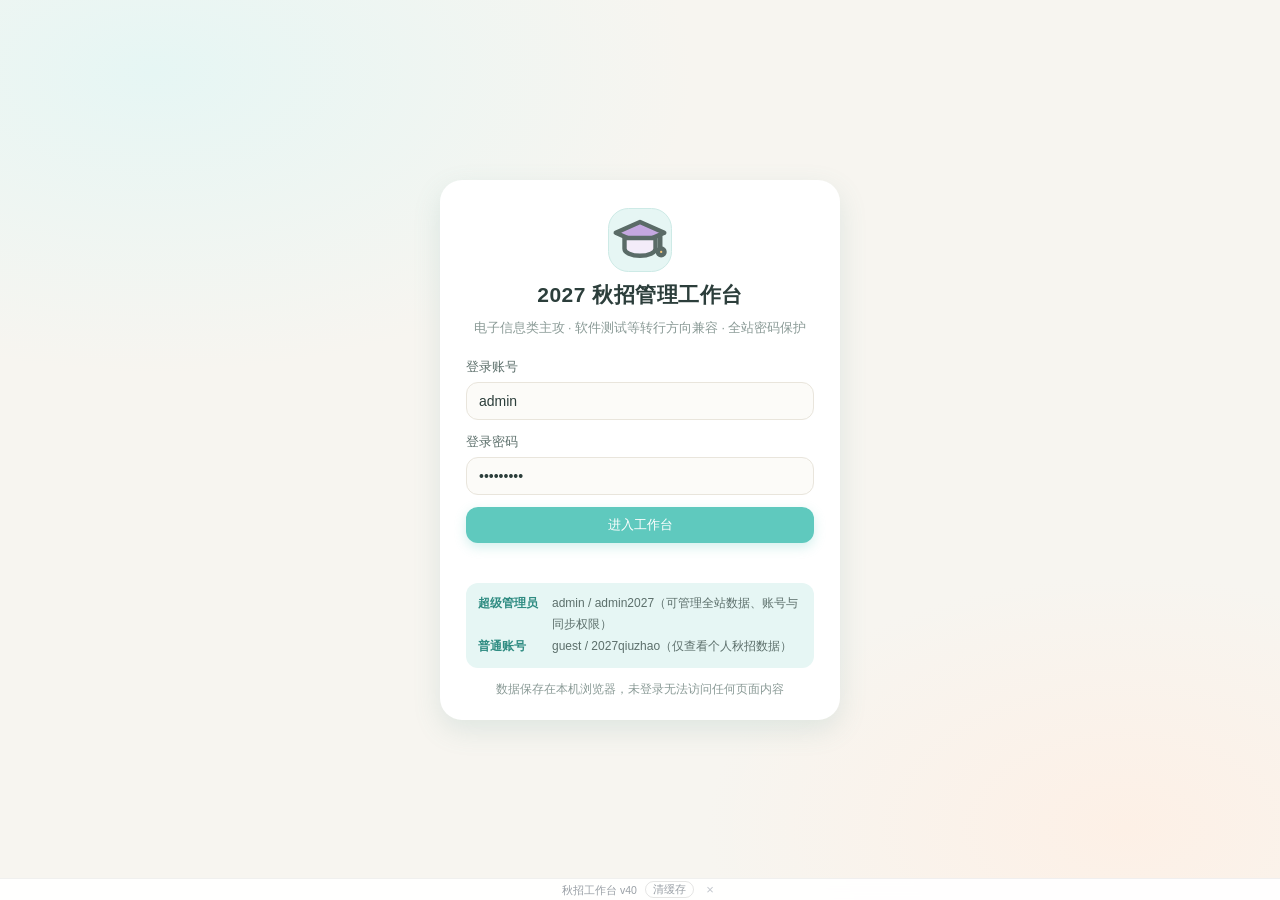
==== commit 8d013bed: "v40 岗位页顶部新增「内置汇总表已更新」提示条：本地数据没换到最新一批时一键引导载入" ====
--- a/app/index.html
+++ b/app/index.html
@@ -16,13 +16,13 @@
 <meta http-equiv="Expires" content="0">
 <link rel="apple-touch-icon" href="icons/icon-192.png">
 <link rel="icon" type="image/png" href="icons/icon-192.png">
-<link rel="stylesheet" href="styles.css?v=39">
+<link rel="stylesheet" href="styles.css?v=40">
 <script>
 /* 版本升级时强制清场：注销全部 Service Worker + 清空全部缓存 + 重载一次
    —— 彻底解决浏览器一直执行旧脚本导致菜单点不动的问题（只执行一次，不会循环） */
 (function () {
   try {
-    var V = 'v39';
+    var V = 'v40';
     if (localStorage.getItem('qz_ver') !== V) {
       try { localStorage.setItem('qz_ver', V); } catch (e) { }
       if (window.caches && caches.keys) {
@@ -48,7 +48,7 @@
 
 <!-- 底部细提示条：显示实际加载的版本 + 清缓存入口，出错时整条变红；可点 × 隐藏 -->
 <div id="verbar" class="verbar">
-  <span id="verbarTxt">秋招工作台 v39</span>
+  <span id="verbarTxt">秋招工作台 v40</span>
   <button class="verbar-btn" onclick="return (window.QZ && QZ.hardReset) ? QZ.hardReset() : location.reload();">清缓存</button>
   <button class="verbar-x" title="隐藏这条提示（下次更新版本会重新出现）" onclick="return (window.QZ && QZ.hideVerbar) ? QZ.hideVerbar() : (document.getElementById('verbar').style.display='none');">&times;</button>
 </div>
@@ -129,7 +129,7 @@
 function qzShowErr(msg) {
   if (window.QZ && QZ.paintDiag) { try { QZ.paintDiag(msg, true); } catch (e) { } }
   var vb = document.getElementById('verbarTxt'), bar = document.getElementById('verbar');
-  if (vb) vb.textContent = 'v39 · ' + msg;
+  if (vb) vb.textContent = 'v40 · ' + msg;
   if (bar) bar.style.background = '#ff4d4f';
   var d = document.getElementById('diag');
   if (d) { d.className = 'diag-pill bad'; d.style.display = 'block'; d.textContent = msg; }
@@ -142,15 +142,15 @@
   qzShowErr('异步错误：' + ((ev.reason && ev.reason.message) || ev.reason || '未知'));
 });
 </script>
-<script src="resume-parser.js?v=39" defer></script>
-<script src="fit-analyzer.js?v=39" defer></script>
-<script src="data.js?v=39" defer></script>
-<script src="core.js?v=39" defer></script>
-<script src="pages.js?v=39" defer></script>
+<script src="resume-parser.js?v=40" defer></script>
+<script src="fit-analyzer.js?v=40" defer></script>
+<script src="data.js?v=40" defer></script>
+<script src="core.js?v=40" defer></script>
+<script src="pages.js?v=40" defer></script>
 <script>
   if ('serviceWorker' in navigator) {
     window.addEventListener('load', function () {
-      navigator.serviceWorker.register('sw.js?v=39').catch(function () {});
+      navigator.serviceWorker.register('sw.js?v=40').catch(function () {});
       // 新版本 Service Worker 接管后自动刷新一次，保证总是展示最新版本
       var refreshing = false;
       navigator.serviceWorker.addEventListener('controllerchange', function () {
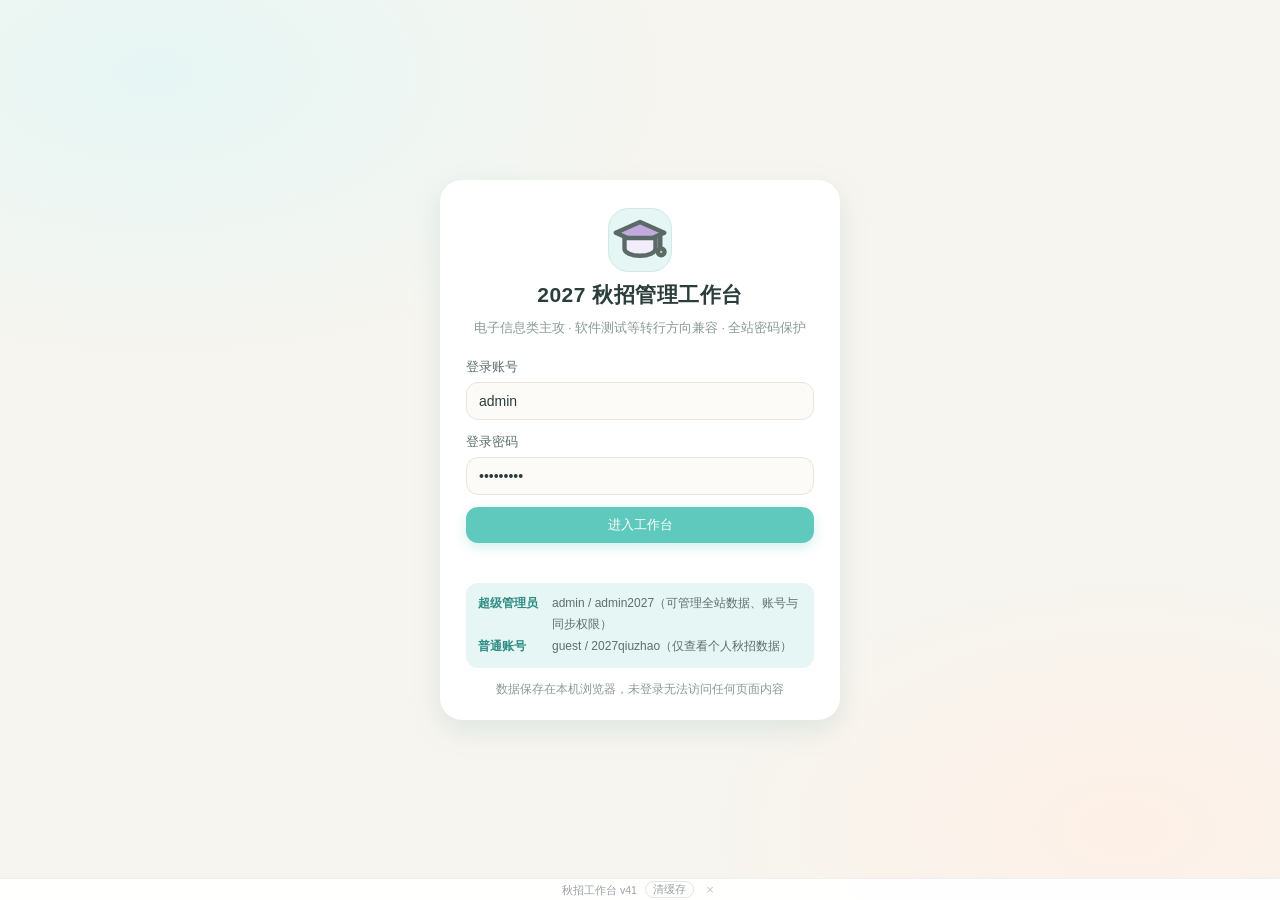
==== commit 71f5ffd9: "v41 简历版本库支持上传 PDF 原件（IndexedDB 本机存储，可预览/下载/替换/删除）" ====
--- a/app/index.html
+++ b/app/index.html
@@ -16,13 +16,13 @@
 <meta http-equiv="Expires" content="0">
 <link rel="apple-touch-icon" href="icons/icon-192.png">
 <link rel="icon" type="image/png" href="icons/icon-192.png">
-<link rel="stylesheet" href="styles.css?v=40">
+<link rel="stylesheet" href="styles.css?v=41">
 <script>
 /* 版本升级时强制清场：注销全部 Service Worker + 清空全部缓存 + 重载一次
    —— 彻底解决浏览器一直执行旧脚本导致菜单点不动的问题（只执行一次，不会循环） */
 (function () {
   try {
-    var V = 'v40';
+    var V = 'v41';
     if (localStorage.getItem('qz_ver') !== V) {
       try { localStorage.setItem('qz_ver', V); } catch (e) { }
       if (window.caches && caches.keys) {
@@ -48,7 +48,7 @@
 
 <!-- 底部细提示条：显示实际加载的版本 + 清缓存入口，出错时整条变红；可点 × 隐藏 -->
 <div id="verbar" class="verbar">
-  <span id="verbarTxt">秋招工作台 v40</span>
+  <span id="verbarTxt">秋招工作台 v41</span>
   <button class="verbar-btn" onclick="return (window.QZ && QZ.hardReset) ? QZ.hardReset() : location.reload();">清缓存</button>
   <button class="verbar-x" title="隐藏这条提示（下次更新版本会重新出现）" onclick="return (window.QZ && QZ.hideVerbar) ? QZ.hideVerbar() : (document.getElementById('verbar').style.display='none');">&times;</button>
 </div>
@@ -129,7 +129,7 @@
 function qzShowErr(msg) {
   if (window.QZ && QZ.paintDiag) { try { QZ.paintDiag(msg, true); } catch (e) { } }
   var vb = document.getElementById('verbarTxt'), bar = document.getElementById('verbar');
-  if (vb) vb.textContent = 'v40 · ' + msg;
+  if (vb) vb.textContent = 'v41 · ' + msg;
   if (bar) bar.style.background = '#ff4d4f';
   var d = document.getElementById('diag');
   if (d) { d.className = 'diag-pill bad'; d.style.display = 'block'; d.textContent = msg; }
@@ -142,15 +142,16 @@
   qzShowErr('异步错误：' + ((ev.reason && ev.reason.message) || ev.reason || '未知'));
 });
 </script>
-<script src="resume-parser.js?v=40" defer></script>
-<script src="fit-analyzer.js?v=40" defer></script>
-<script src="data.js?v=40" defer></script>
-<script src="core.js?v=40" defer></script>
-<script src="pages.js?v=40" defer></script>
+<script src="resume-parser.js?v=41" defer></script>
+<script src="resume-store.js?v=41" defer></script>
+<script src="fit-analyzer.js?v=41" defer></script>
+<script src="data.js?v=41" defer></script>
+<script src="core.js?v=41" defer></script>
+<script src="pages.js?v=41" defer></script>
 <script>
   if ('serviceWorker' in navigator) {
     window.addEventListener('load', function () {
-      navigator.serviceWorker.register('sw.js?v=40').catch(function () {});
+      navigator.serviceWorker.register('sw.js?v=41').catch(function () {});
       // 新版本 Service Worker 接管后自动刷新一次，保证总是展示最新版本
       var refreshing = false;
       navigator.serviceWorker.addEventListener('controllerchange', function () {
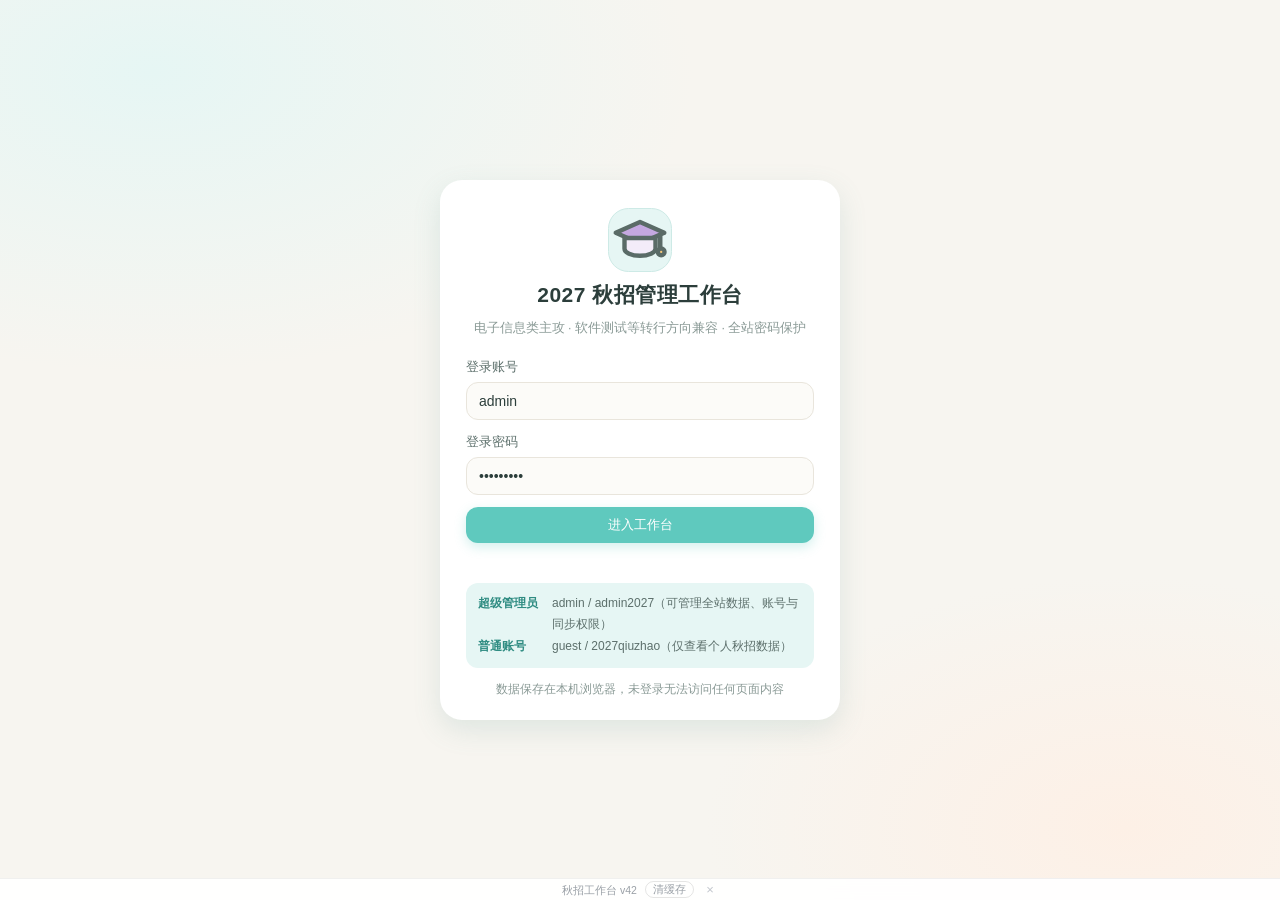
==== commit 5c5b0dae: "v42 简历 PDF 支持本机提取文字并一键写入档案（按需加载 pdf.js）" ====
--- a/app/index.html
+++ b/app/index.html
@@ -16,13 +16,13 @@
 <meta http-equiv="Expires" content="0">
 <link rel="apple-touch-icon" href="icons/icon-192.png">
 <link rel="icon" type="image/png" href="icons/icon-192.png">
-<link rel="stylesheet" href="styles.css?v=41">
+<link rel="stylesheet" href="styles.css?v=42">
 <script>
 /* 版本升级时强制清场：注销全部 Service Worker + 清空全部缓存 + 重载一次
    —— 彻底解决浏览器一直执行旧脚本导致菜单点不动的问题（只执行一次，不会循环） */
 (function () {
   try {
-    var V = 'v41';
+    var V = 'v42';
     if (localStorage.getItem('qz_ver') !== V) {
       try { localStorage.setItem('qz_ver', V); } catch (e) { }
       if (window.caches && caches.keys) {
@@ -48,7 +48,7 @@
 
 <!-- 底部细提示条：显示实际加载的版本 + 清缓存入口，出错时整条变红；可点 × 隐藏 -->
 <div id="verbar" class="verbar">
-  <span id="verbarTxt">秋招工作台 v41</span>
+  <span id="verbarTxt">秋招工作台 v42</span>
   <button class="verbar-btn" onclick="return (window.QZ && QZ.hardReset) ? QZ.hardReset() : location.reload();">清缓存</button>
   <button class="verbar-x" title="隐藏这条提示（下次更新版本会重新出现）" onclick="return (window.QZ && QZ.hideVerbar) ? QZ.hideVerbar() : (document.getElementById('verbar').style.display='none');">&times;</button>
 </div>
@@ -129,7 +129,7 @@
 function qzShowErr(msg) {
   if (window.QZ && QZ.paintDiag) { try { QZ.paintDiag(msg, true); } catch (e) { } }
   var vb = document.getElementById('verbarTxt'), bar = document.getElementById('verbar');
-  if (vb) vb.textContent = 'v41 · ' + msg;
+  if (vb) vb.textContent = 'v42 · ' + msg;
   if (bar) bar.style.background = '#ff4d4f';
   var d = document.getElementById('diag');
   if (d) { d.className = 'diag-pill bad'; d.style.display = 'block'; d.textContent = msg; }
@@ -142,16 +142,17 @@
   qzShowErr('异步错误：' + ((ev.reason && ev.reason.message) || ev.reason || '未知'));
 });
 </script>
-<script src="resume-parser.js?v=41" defer></script>
-<script src="resume-store.js?v=41" defer></script>
-<script src="fit-analyzer.js?v=41" defer></script>
-<script src="data.js?v=41" defer></script>
-<script src="core.js?v=41" defer></script>
-<script src="pages.js?v=41" defer></script>
+<script src="resume-parser.js?v=42" defer></script>
+<script src="resume-store.js?v=42" defer></script>
+<script src="pdf-text.js?v=42" defer></script>
+<script src="fit-analyzer.js?v=42" defer></script>
+<script src="data.js?v=42" defer></script>
+<script src="core.js?v=42" defer></script>
+<script src="pages.js?v=42" defer></script>
 <script>
   if ('serviceWorker' in navigator) {
     window.addEventListener('load', function () {
-      navigator.serviceWorker.register('sw.js?v=41').catch(function () {});
+      navigator.serviceWorker.register('sw.js?v=42').catch(function () {});
       // 新版本 Service Worker 接管后自动刷新一次，保证总是展示最新版本
       var refreshing = false;
       navigator.serviceWorker.addEventListener('controllerchange', function () {
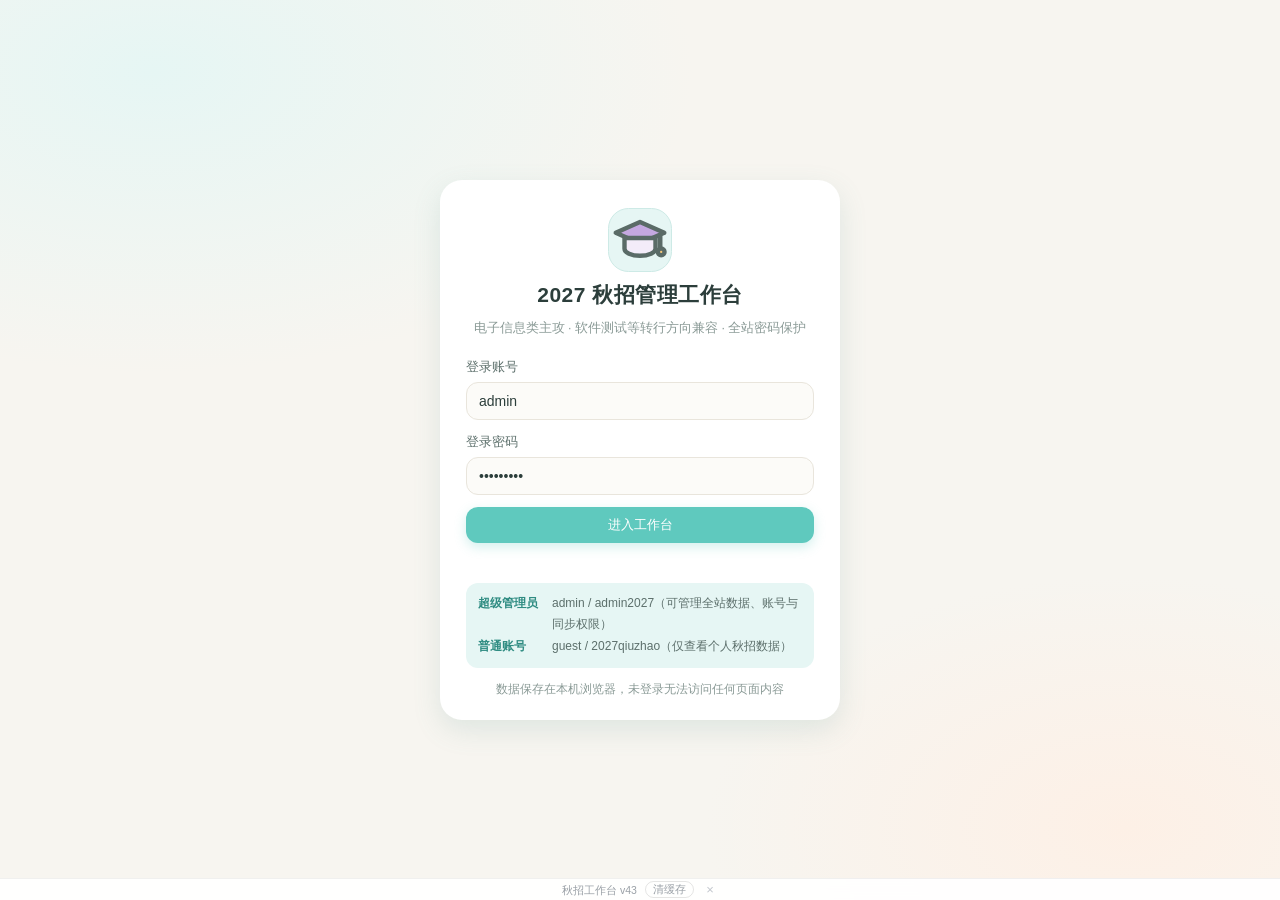
==== commit 69cf11fb: "v43 修复导入覆盖用户跟进：更新数据默认保留投递状态/渠道/内推/备注/薪资/JD；新增「只补新岗位」模式与多标签页自动同步" ====
--- a/app/index.html
+++ b/app/index.html
@@ -16,13 +16,13 @@
 <meta http-equiv="Expires" content="0">
 <link rel="apple-touch-icon" href="icons/icon-192.png">
 <link rel="icon" type="image/png" href="icons/icon-192.png">
-<link rel="stylesheet" href="styles.css?v=42">
+<link rel="stylesheet" href="styles.css?v=43">
 <script>
 /* 版本升级时强制清场：注销全部 Service Worker + 清空全部缓存 + 重载一次
    —— 彻底解决浏览器一直执行旧脚本导致菜单点不动的问题（只执行一次，不会循环） */
 (function () {
   try {
-    var V = 'v42';
+    var V = 'v43';
     if (localStorage.getItem('qz_ver') !== V) {
       try { localStorage.setItem('qz_ver', V); } catch (e) { }
       if (window.caches && caches.keys) {
@@ -48,7 +48,7 @@
 
 <!-- 底部细提示条：显示实际加载的版本 + 清缓存入口，出错时整条变红；可点 × 隐藏 -->
 <div id="verbar" class="verbar">
-  <span id="verbarTxt">秋招工作台 v42</span>
+  <span id="verbarTxt">秋招工作台 v43</span>
   <button class="verbar-btn" onclick="return (window.QZ && QZ.hardReset) ? QZ.hardReset() : location.reload();">清缓存</button>
   <button class="verbar-x" title="隐藏这条提示（下次更新版本会重新出现）" onclick="return (window.QZ && QZ.hideVerbar) ? QZ.hideVerbar() : (document.getElementById('verbar').style.display='none');">&times;</button>
 </div>
@@ -129,7 +129,7 @@
 function qzShowErr(msg) {
   if (window.QZ && QZ.paintDiag) { try { QZ.paintDiag(msg, true); } catch (e) { } }
   var vb = document.getElementById('verbarTxt'), bar = document.getElementById('verbar');
-  if (vb) vb.textContent = 'v42 · ' + msg;
+  if (vb) vb.textContent = 'v43 · ' + msg;
   if (bar) bar.style.background = '#ff4d4f';
   var d = document.getElementById('diag');
   if (d) { d.className = 'diag-pill bad'; d.style.display = 'block'; d.textContent = msg; }
@@ -142,17 +142,17 @@
   qzShowErr('异步错误：' + ((ev.reason && ev.reason.message) || ev.reason || '未知'));
 });
 </script>
-<script src="resume-parser.js?v=42" defer></script>
-<script src="resume-store.js?v=42" defer></script>
-<script src="pdf-text.js?v=42" defer></script>
-<script src="fit-analyzer.js?v=42" defer></script>
-<script src="data.js?v=42" defer></script>
-<script src="core.js?v=42" defer></script>
-<script src="pages.js?v=42" defer></script>
+<script src="resume-parser.js?v=43" defer></script>
+<script src="resume-store.js?v=43" defer></script>
+<script src="pdf-text.js?v=43" defer></script>
+<script src="fit-analyzer.js?v=43" defer></script>
+<script src="data.js?v=43" defer></script>
+<script src="core.js?v=43" defer></script>
+<script src="pages.js?v=43" defer></script>
 <script>
   if ('serviceWorker' in navigator) {
     window.addEventListener('load', function () {
-      navigator.serviceWorker.register('sw.js?v=42').catch(function () {});
+      navigator.serviceWorker.register('sw.js?v=43').catch(function () {});
       // 新版本 Service Worker 接管后自动刷新一次，保证总是展示最新版本
       var refreshing = false;
       navigator.serviceWorker.addEventListener('controllerchange', function () {
